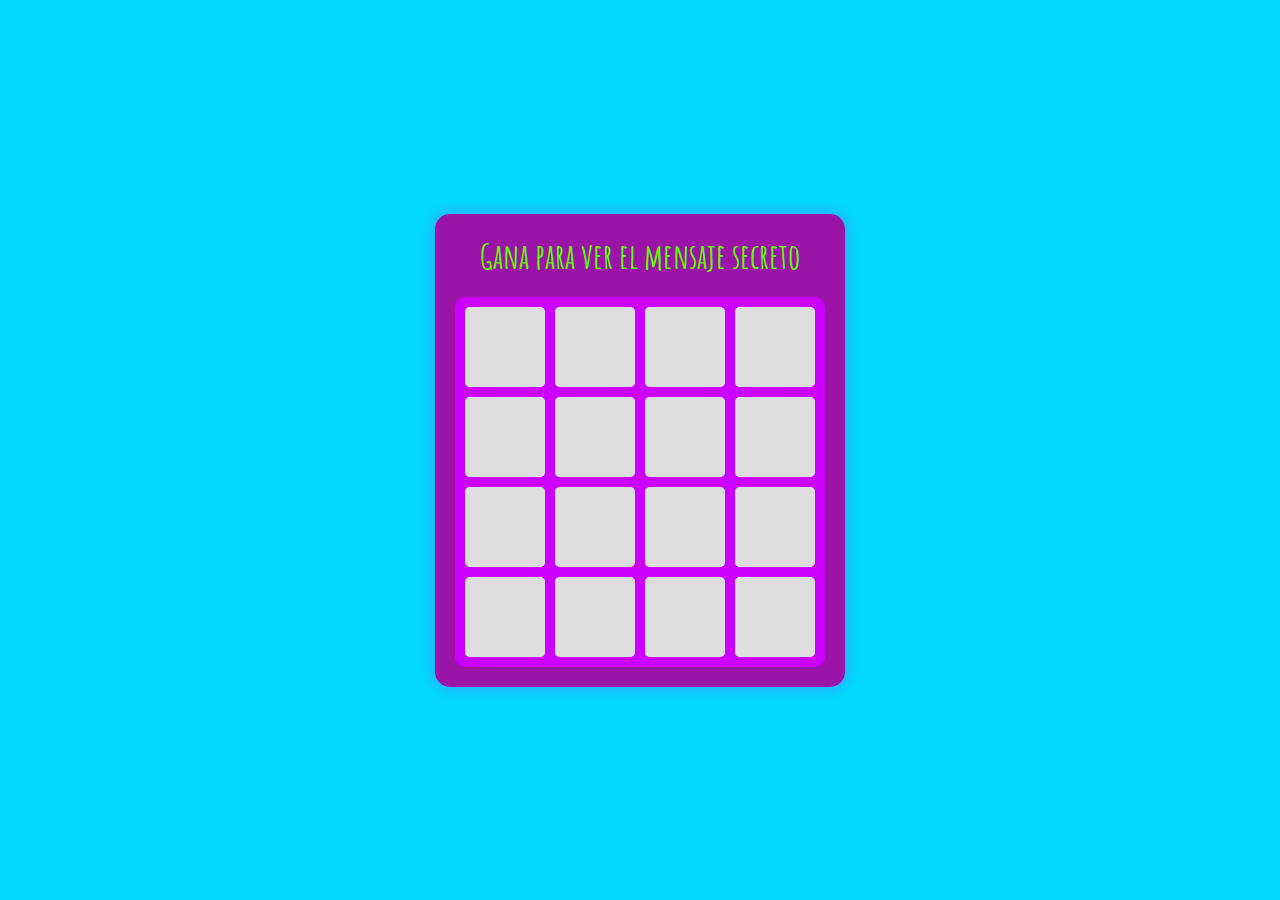
==== para_mi_bebe/index.html @ 537c260e "Add files via upload" ====
<!DOCTYPE html>
<html lang="es">
<head>
    <meta charset="UTF-8">
    <meta name="viewport" content="width=device-width, initial-scale=1.0">
    <title> ADIVINA EL MENSAJE </title>
    <link rel="stylesheet" href="styles.css">
    <link rel="stylesheet" href="https://fonts.googleapis.com/css?family=Amatic+SC">
    <link rel="stylesheet" href="https://cdnjs.cloudflare.com/ajax/libs/font-awesome/4.7.0/css/font-awesome.min.css">
</head>
<body>
    <div id="game-container">
        <div id="game-title">Gana para ver el mensaje secreto</div>
        <div id="game-board"></div>
        <!-- Mensaje de victoria -->
        <div id="victory-message" class="bgoverlay">
            <div class="card">
                <img src="images/A.jpeg" alt="Carta A"> <!-- Imagen de la carta -->
            </div>    
            <div class="container">
                <span class="ico">
                    <span class="ico2"></span>
                    <span class="title"> TE AMO </span>
                </span>

                <div id="win-overlay" class="hearts hidden-message">
                    <span class="click-me-text">Click me</span>
                  </div>
                  

                <div class="endtext">
                    <h1>¡Felicidades!</h1>
                    <h2>Has ganado el juego</h2>
                </div>
            </div>
        </div>
    </div>

    <div class="container1">
        <div class="hearts"></div>
        <div class="letter">
          <h1 style="text-align: center;">Para la niña mas preciosa de todas🤍</h1>
          <p> Hola, mi pequeña gran niña, <br>
              <br>
              

No sé cómo empezar a expresar todo lo que siento y te voy a decir, pero antes de todo primero que todo quiero hacer es agradecerte de corazón mi niña. Agradezco a la vida por este regalo Gracias por todo lo que has hecho por lo que haces por mí, por cada momento que compartimos y por el amor que me das. Tu presencia en mi vida es el regalo mas grande, y  a veces siento que no merezco todo lo que tú me das.
Me duele profundamente pensar en lo que hemos pasado. La pérdida de nuestro pequeño que hasta el dia de hoy es el dolor mas grande que siento que intento no pensarlo pero cada cosa me hace imaginar que hubiera pasado yo lo queria😭 si era contigo lo queria, el hecho de que no pude estar a tu lado en esos momento tan cruciales, me consume de tristeza y culpa. No puedo perdonarme por no haber estado allí durante el embarazo, por no haberte acompañado esos dias dias, por no haber visto el Ultrasonido hace poco vi en los foto albums el mio y se me vino a la mente ese nisiquiera lo pude ver 😔 no fui de apoyo en ese duelo que necesitabas compañia y no estuve hay😞, nisiquiera se como me puedes hablar. Cada vez que pienso en cómo pasaron las cosas, me duele saber como paso aquel dia de esa discusión que contribuyo y causo el dolor que ahora llevamos que pone triste pensar en que no te doy lo que mereces por que para ti darte el cielo y las galaxias es poco para lo que mereces.
Sé que esto es algo que es difícil, y entiendo si te sientes decepcionada o enojada conmigo si hay rencor odio o cualquier tipo de sentimientos encontrado lo entendere😔. Estoy consciente de que fallé directamente en uno de los momentos más importantes de nuestras vidas ya seriamos una familia, y me odio por no haber estado presente para ti y para nuestro pequeño. La culpa que siento es abrumadora, y me atormenta el pensamiento de que pude haber hecho las cosas bien pero por mis actos pasaron asi nisiquiera pude saludar a la pancita o hablarle 😭.
Me duele aún más que, a pesar de todo, hayas planeando celebrar mi cumpleaños. No sé qué estaba pensando al ir al hotel cuando fue tu cumpleaños fue un error, ni cómo pude creer que eso era suficiente o una buena idea . Tu generosidad y cariño esas veces que aunque no dices por que se que no eres mucho de decir tanto te amo. Con cada pequeño acto se puede sentir Siento que no tengo derecho a recibir tanto amor y que no merezco las cosas buenas que haces por mí no es falta de amor propio pero si se pone en balanza te debo mucho.
Solo te pido, con todo mi corazón, que entiendas cuánto lamento todo lo que ha sucedido no digo que perdones pido que sepas que asi siento. Estoy profundamente arrepentido por el dolor que he causado y por no haber estado a la altura en los momentos en los que más me necesitaste. Ojalá pudiera volver atrás y cambiar las cosas a mejor, pero asi no funcionan las cosas, debes saber cuánto valoro tu presencia en mi vida y cuánto siento el sufrimiento que has pasado.
Gracias por ser quien eres y por estar a mi lado, incluso cuando siento que no lo merezco se que las cosas no son para siempre pero me ganare mi lugar para que no quieras irte y seas feliz junto a mi.
<br>
              <br>
              
              Con todo mi amor y arrepentimiento, por las cosas que eh hecho Jhair </p>
        </div>
      </div>
    <script src="script.js"></script>
</body>
</html>
---- para_mi_bebe/styles.css ----
body {
  background: #03d9ff;
  font-family: 'Amatic SC', cursive;
  overflow: hidden;
  margin: 0;
  display: flex;
  justify-content: center;
  align-items: center;
  height: 100vh;
}

#game-container {
  text-align: center;
  background-color: #9c13a8; /* Fondo del contenedor del juego */
  padding: 20px;
  border-radius: 15px;
  box-shadow: 0 0 15px rgba(211, 6, 252, 0.3); /* Sombra para destacar el contenedor */
}

#game-title {
  font-size: 34px;
  margin-bottom: 20px;
  color: #5eff00; /* Color del título */
  font-weight: bold;
}

#game-board {
  display: grid;
  grid-template-columns: repeat(4, 80px); /* 4 columnas de 80px */
  gap: 10px;
  background-color: #cc00ff; /* Color de fondo del tablero */
  padding: 10px;
  border-radius: 10px; /* Bordes redondeados para el tablero */
  margin: 0 auto; /* Centrar el tablero en el contenedor */
}

.card-container {
  perspective: 1000px; /* Perspectiva para la animación de volteo */
}

.card {
  width: 80px;
  height: 80px;
  background-color: #ddd;
  display: flex;
  justify-content: center;
  align-items: center;
  font-size: 1.5em;
  cursor: pointer;
  position: relative;
  transform-style: preserve-3d;
  transition: transform 0.6s ease;
  transform-origin: center;
  border-radius: 5px; /* Bordes redondeados para las cartas */
  overflow: hidden; /* Asegura que el contenido no se desborde */
}

.card-inner {
  position: absolute;
  width: 100%;
  height: 100%;
  transition: transform 0.6s ease;
  transform-style: preserve-3d;
}

.card-front, .card-back {
  position: absolute;
  width: 100%;
  height: 100%;
  backface-visibility: hidden; /* Oculta el reverso */
}

.card-front {
  background: #ddd; /* Fondo para el lado frontal */
}

.card-back {
  background: #f9f9f9; /* Fondo para el reverso */
  transform: rotateY(180deg); /* Gira la parte trasera para el efecto de volteo */
}

.card.flipped .card-inner {
  transform: rotateY(180deg); /* Activa el giro cuando la carta está volteada */
}

.card img {
  width: 100%;
  height: 100%;
  object-fit: cover; /* Ajusta la imagen sin distorsionar */
  backface-visibility: hidden; /* Oculta el reverso de la imagen */
}

.card.flipped img {
  opacity: 1; /* Imagen visible cuando la carta está volteada */
}

.card:not(.flipped) img {
  opacity: 0; /* Imagen oculta cuando la carta no está volteada */
}

.card.matched {
  background-color: #4caf50;
  cursor: default;
}

.bgoverlay {
  background: #5242e2;
  position: fixed; /* Fijo para cubrir toda la pantalla */
  top: 0;
  left: 0;
  right: 0;
  bottom: 0;
  visibility: hidden; /* Inicialmente oculto */
  opacity: 0; /* Inicialmente transparente */
  transition: opacity 0.3s, visibility 0.3s;
}

.open {
  visibility: visible;
  opacity: 1;
}

.container {
  position: relative;
  margin: 120px auto;
  width: 320px;
  text-align: center;
}

.ico {
  display: block;
  width: 320px;
  height: 320px;
  position: relative;
}

.open .ico {
  animation: open 4s;
  transform: scale(10);
}

.ico .title {
  position: absolute;
  top: 50%;
  left: 50%;
  transform: translate(-50%, -50%);
  font-size: 70px;
  color: #ffffff;
  cursor: pointer;
  text-shadow: 2px 4px 3px rgba(0,0,0,0.3);
}

.open .ico .title {
  opacity: 0;
  transition: opacity 0.3s ease;
}

.ico:before, .ico:after {
  position: absolute;
  top: 0;
  left: 0;
  font-size: 20em;
  color: #be0c0c;
  content: "\f004";
  font-family: FontAwesome;
}

.ico:after {
  animation: explode 4s infinite;
}

.endtext {
  opacity: 0;
  position: absolute;
  top: -100px;
  width: 100%;
}

.open .endtext {
  top: 0;
  opacity: 1;
  animation: show 5s;
}

.endtext .close {
  position: absolute;
  top: 0;
  right: 0;
  cursor: pointer;
  text-shadow: 2px 4px 3px rgba(0,0,0,0.3);
}

.endtext h1, .endtext h2 {
  text-shadow: 2px 4px 3px rgba(0,0,0,0.3);
}

.endtext h1 {
  font-size: 50px;
}

.endtext h2 {
  font-size: 30px;
}

@keyframes explode {
  from { transform: scale(1); opacity: 1; }
  to { transform: scale(1.6); opacity: 0; }
}

@keyframes open {
  from { transform: scale(1); }
  to { transform: scale(10); }
}

@keyframes show {
  from { opacity: 0; top: -100px; }
  to { opacity: 1; top: 0; }
}

.container1 {
  background-color: rgba(255, 255, 255, 0.8); /* Fondo blanco semi-transparente para la carta */
  padding: 20px;
  box-shadow: 0 0 10px rgba(0, 0, 0, 0.2); /* Sombra para el efecto de carta */
  position: fixed; /* Posición fija para cubrir toda la pantalla */
  top: 50%;
  left: 50%;
  transform: translate(-50%, -50%); /* Centra el contenedor en la pantalla */
  max-width: 600px;
  width: 100%;
  max-height: 80%; /* Ajusta la altura máxima según sea necesario */
  overflow-y: auto; /* Habilita el desplazamiento vertical */
  text-align: justify;
  line-height: 1.6;
  font-family: 'Times New Roman', Times, serif;
  visibility: hidden; /* Inicialmente oculto */
  opacity: 0; /* Inicialmente transparente */
  transition: opacity 1s ease, visibility 1s ease; /* Transición para la opacidad y visibilidad */
}

.open-container {
  visibility: visible; /* Hace visible el contenedor */
  opacity: 1; /* Hace opaco el contenedor */
}

.hearts {
  position: absolute;
  top: -10px;
  left: -10px;
  right: -10px;
  bottom: -10px;
  pointer-events: none;
  background: url('heart.png') no-repeat center;
  background-size: contain;
  animation: heartsAnimation 10s infinite linear;
  z-index: 0; /* Coloca los corazones detrás del contenido de la carta */
}

@keyframes heartsAnimation {
  0% {
    transform: translate(0, 0) rotate(0deg);
  }
  50% {
    transform: translate(-5px, -5px) rotate(180deg);
  }
  100% {
    transform: translate(0, 0) rotate(360deg);
  }
}

/* Ocultar el contenido del mensaje hasta que se haga clic en el botón */
.hidden-message {
  display: none;
}

.show-message-button {
  background-color: #4caf50; /* Color de fondo del botón */
  color: white; /* Color del texto del botón */
  border: none; /* Sin borde */
  padding: 10px 20px; /* Relleno del botón */
  text-align: center; /* Centrar el texto */
  text-decoration: none; /* Sin subrayado */
  display: inline-block; /* Mostrar como bloque en línea */
  font-size: 16px; /* Tamaño de fuente */
  margin-top: 20px; /* Espacio superior */
  cursor: pointer; /* Cursor en forma de mano */
  border-radius: 5px; /* Bordes redondeados */
}

.show-message-button:hover {
  background-color: #45a049; /* Color de fondo cuando se pasa el ratón por encima */
}


#win-overlay {
  position: fixed;
  top: 0;
  left: 0;
  right: 0;
  bottom: 0;
  background: rgba(255, 255, 255, 0.5); /* Fondo semi-transparente */
  z-index: 9999; /* Para asegurarse de que esté por encima de todo */
  display: flex;
  justify-content: center;
  align-items: center;
  visibility: hidden; /* Inicialmente oculto */
}

#win-overlay.active {
  visibility: visible; /* Muestra el overlay cuando el jugador gana */
  animation: fadeIn 1s ease-in-out;
}

.click-me-text {
  position: absolute;
  font-size: 40px;
  color: #ffffff;
  font-weight: bold;
  text-shadow: 2px 2px 5px rgba(0, 0, 0, 0.5);
  cursor: pointer;
  animation: bounce 2s infinite;
}

/* Animación de texto "Click me" */
@keyframes bounce {
  0%, 20%, 50%, 80%, 100% {
    transform: translateY(0);
  }
  40% {
    transform: translateY(-20px);
  }
  60% {
    transform: translateY(-10px);
  }
}

@keyframes fadeIn {
  from {
    opacity: 0;
  }
  to {
    opacity: 1;
  }
}
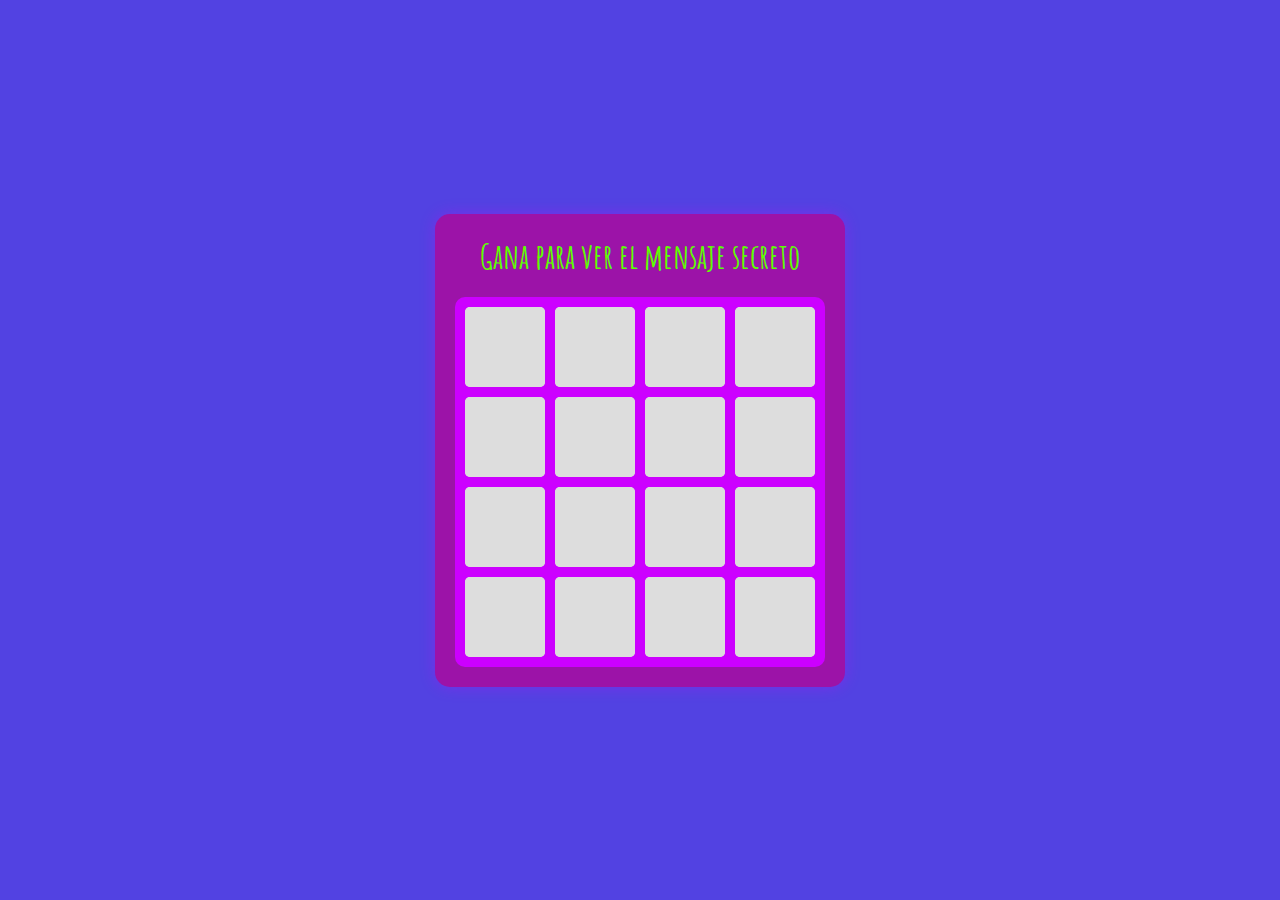
==== commit ecc95db8: "PARA_MI_BEBE" ====
--- a/para_mi_bebe/index.html
+++ b/para_mi_bebe/index.html
@@ -3,7 +3,7 @@
 <head>
     <meta charset="UTF-8">
     <meta name="viewport" content="width=device-width, initial-scale=1.0">
-    <title> ADIVINA EL MENSAJE </title>
+    <title> TE AMO MI BEBE </title>
     <link rel="stylesheet" href="styles.css">
     <link rel="stylesheet" href="https://fonts.googleapis.com/css?family=Amatic+SC">
     <link rel="stylesheet" href="https://cdnjs.cloudflare.com/ajax/libs/font-awesome/4.7.0/css/font-awesome.min.css">
--- a/para_mi_bebe/styles.css
+++ b/para_mi_bebe/styles.css
@@ -1,5 +1,5 @@
 body {
-  background: #03d9ff;
+  background: #5242e2;
   font-family: 'Amatic SC', cursive;
   overflow: hidden;
   margin: 0;
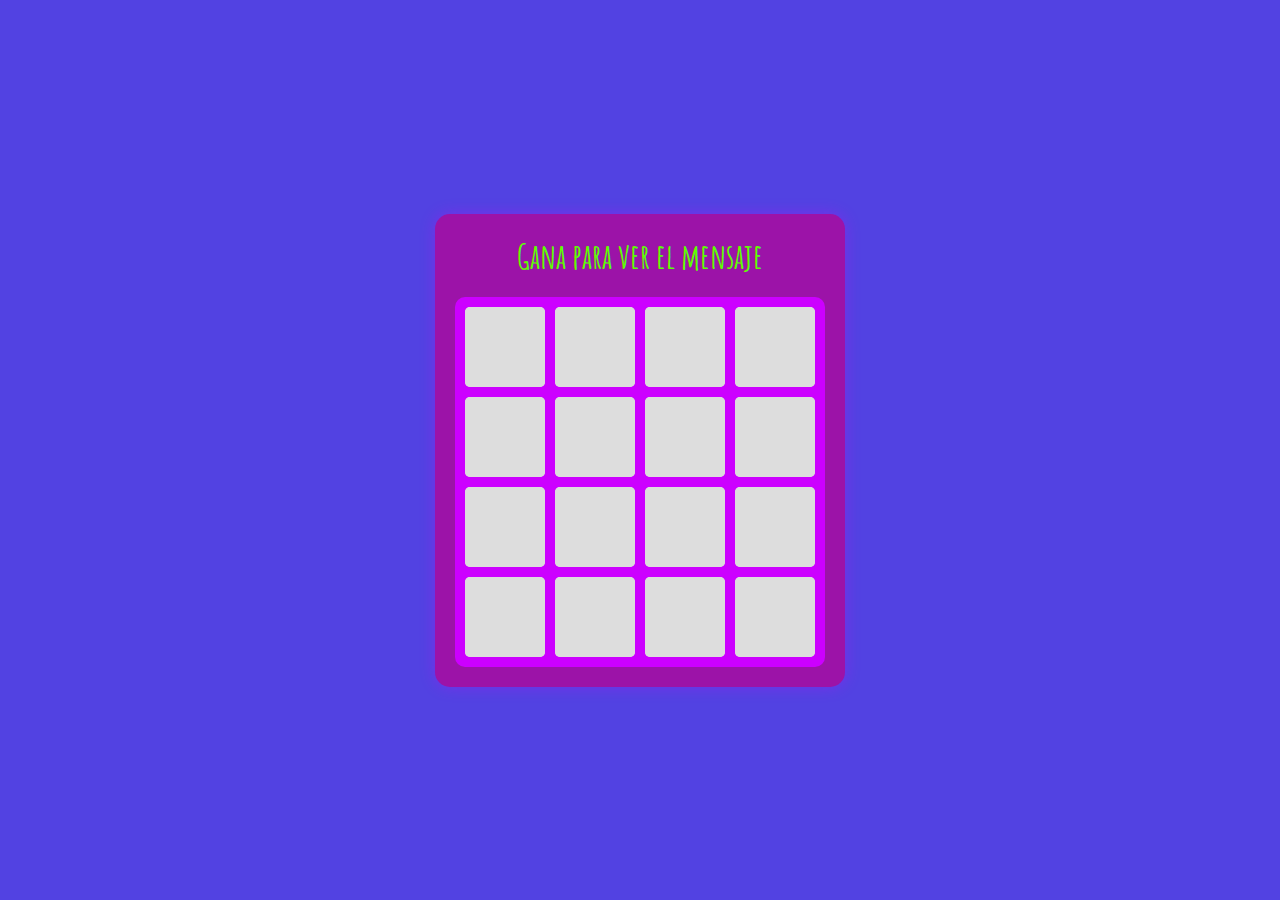
==== commit 93e19561: "Para_Mi_BEBE" ====
--- a/para_mi_bebe/index.html
+++ b/para_mi_bebe/index.html
@@ -10,7 +10,7 @@
 </head>
 <body>
     <div id="game-container">
-        <div id="game-title">Gana para ver el mensaje secreto</div>
+        <div id="game-title">Gana para ver el mensaje</div>
         <div id="game-board"></div>
         <!-- Mensaje de victoria -->
         <div id="victory-message" class="bgoverlay">
